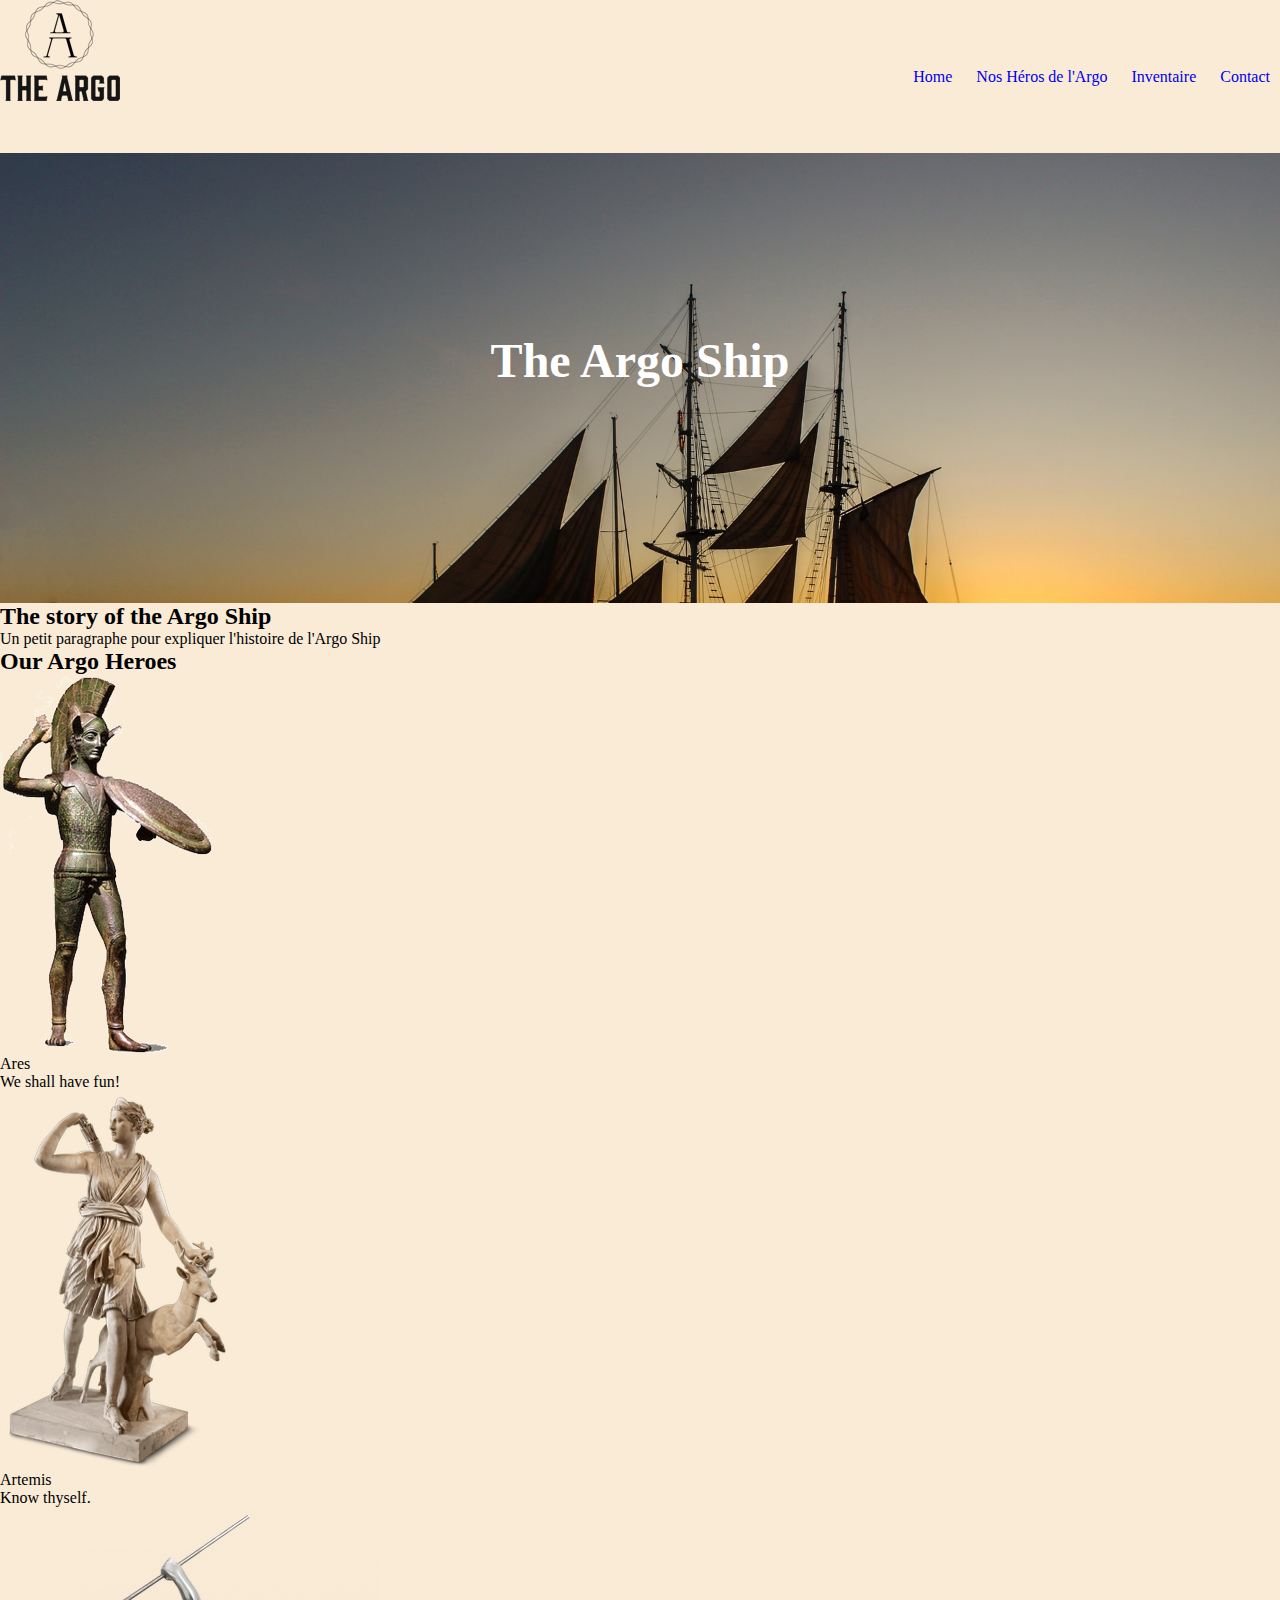
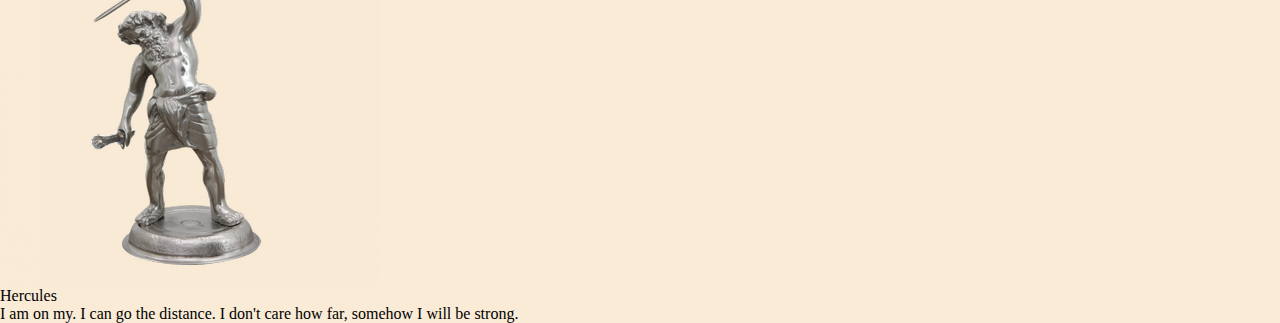
==== index.html @ 35ce04b2 "Initial commit" ====
<html>
  <head>
    <title>The Argo</title>
    <meta charset="UTF-8" />
    <meta name="viewport" content="width=device-width" />
    <link rel="stylesheet" href="./style.css" />
  </head>

  <body>
    <header>
			<img class="logo" src="img/argo-logo.png" alt="argo-logo" />
			<nav>
				<a href="#">Home</a>
				<a href="./heroes.html">Nos Héros de l'Argo</a>
				<a href="#">Inventaire</a>
				<a href="#">Contact</a>
			</nav>
		</header>

    <main>

      <section class="welcomeSection">
        <h1>The Argo Ship</h1>
			</section>
			
      <section class="historySection">
        <h2>The story of the Argo Ship</h2>
        <p>Un petit paragraphe pour expliquer l'histoire de l'Argo Ship</p>
			</section>
			
			<section class="heroesSection">
				<h2>Our Argo Heroes</h2>
				<div>
					<img class="img_inner_heroesSection" src="img/ares_marte.png" alt="Ares" />
					<p>Ares</p>
					<p>We shall have fun!</p>
				</div>
			
				<div>
					<img class="img_inner_heroesSection" src="img/artemis.png" alt="Artemis" />
					<p>Artemis</p>
					<p>Know thyself.</p>
				</div>
			
				<div>
					<img class="img_inner_heroesSection" src="img/hercules.png" alt="Hercules" />
					<p>Hercules</p>
					<p>
						I am on my. I can go the distance. I don't care how far, somehow I
						will be strong.
					</p>
			</section>

    </main>

    <footer></footer>
  </body>
</html>
---- style.css ----
* {
  box-sizing: border-box;
  padding: 0;
  margin: 0;
}

body {
  background-color: antiquewhite;
}

header {
  display: flex;
  flex-flow: row nowrap;
  justify-content: flex-end;
  align-items: center;
  height: 17vh;
}

.logo {
  position: absolute;
  top: 0;
  left: 0;
}

nav a {
  text-decoration: none;
  margin: 10px;
}

nav a:hover {
  text-decoration: underline;
}

.welcomeSection {
  width: 100vw;
  height: 50vh;
  background-image: url("img/welcome-bkgd.jpg");
  background-size: 100%;
  background-repeat: no-repeat;
}

h1 {
  color: white;
  font-size: 3em;
  padding-top: 20vh;
  text-align: center;
}

.heroesSection {
}
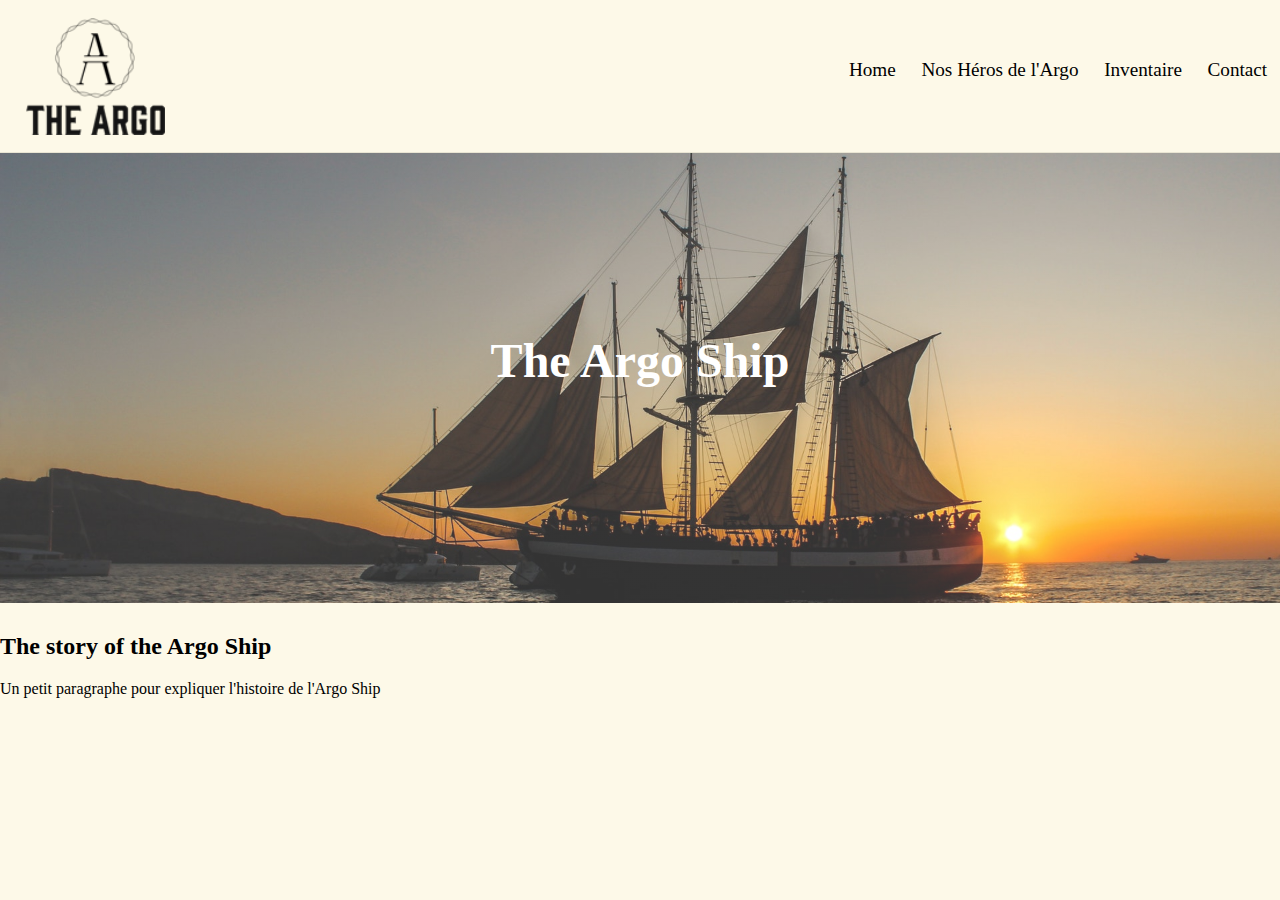
==== commit cdc4ec5c: "initial commit" ====
--- a/index.html
+++ b/index.html
@@ -8,49 +8,24 @@
 
   <body>
     <header>
-			<img class="logo" src="img/argo-logo.png" alt="argo-logo" />
-			<nav>
-				<a href="#">Home</a>
-				<a href="./heroes.html">Nos Héros de l'Argo</a>
-				<a href="#">Inventaire</a>
-				<a href="#">Contact</a>
-			</nav>
-		</header>
+      <img class="logo" src="img/argo-logo.png" alt="argo-logo" />
+      <nav>
+        <a href="./index.html">Home</a>
+        <a href="./heroes.html">Nos Héros de l'Argo</a>
+        <a href="./inventory.html">Inventaire</a>
+        <a href="#">Contact</a>
+      </nav>
+    </header>
 
     <main>
-
       <section class="welcomeSection">
         <h1>The Argo Ship</h1>
-			</section>
-			
+      </section>
+
       <section class="historySection">
         <h2>The story of the Argo Ship</h2>
         <p>Un petit paragraphe pour expliquer l'histoire de l'Argo Ship</p>
-			</section>
-			
-			<section class="heroesSection">
-				<h2>Our Argo Heroes</h2>
-				<div>
-					<img class="img_inner_heroesSection" src="img/ares_marte.png" alt="Ares" />
-					<p>Ares</p>
-					<p>We shall have fun!</p>
-				</div>
-			
-				<div>
-					<img class="img_inner_heroesSection" src="img/artemis.png" alt="Artemis" />
-					<p>Artemis</p>
-					<p>Know thyself.</p>
-				</div>
-			
-				<div>
-					<img class="img_inner_heroesSection" src="img/hercules.png" alt="Hercules" />
-					<p>Hercules</p>
-					<p>
-						I am on my. I can go the distance. I don't care how far, somehow I
-						will be strong.
-					</p>
-			</section>
-
+      </section>
     </main>
 
     <footer></footer>
--- a/style.css
+++ b/style.css
@@ -5,38 +5,56 @@
 }
 
 body {
-  background-color: antiquewhite;
+  background-color: #fdf9e8;
 }
 
 header {
-  display: flex;
-  flex-flow: row nowrap;
-  justify-content: flex-end;
-  align-items: center;
   height: 17vh;
+  border-bottom: 1px solid #e9e5d3;
 }
 
 .logo {
   position: absolute;
-  top: 0;
-  left: 0;
+  top: 2vh;
+  left: 2vw;
+  height: 13vh;
+}
+
+nav {
+  display: flex;
+  flex-flow: row nowrap;
+  justify-content: flex-end;
 }
 
 nav a {
   text-decoration: none;
-  margin: 10px;
+  padding: 6.6vh 1vw;
+  font-size: 1.2em;
+  color: black;
 }
 
 nav a:hover {
   text-decoration: underline;
+  background-color: #e9e5d3;
+}
+
+nav a:visited {
+  color: #7e7c73;
 }
 
 .welcomeSection {
   width: 100vw;
   height: 50vh;
-  background-image: url("img/welcome-bkgd.jpg");
+  background-image: linear-gradient(
+      to bottom,
+      rgba(255, 255, 255, 0.2),
+      rgba(255, 255, 255, 0.2)
+    ),
+    url("img/welcome-bkgd.jpg");
+  background-position: center;
   background-size: 100%;
   background-repeat: no-repeat;
+  margin: 0 0 30px 0;
 }
 
 h1 {
@@ -47,4 +65,28 @@
 }
 
 .heroesSection {
+  display: flex;
+  flex-flow: row wrap;
+  justify-content: space-around;
 }
+
+section h2 {
+  width: 100vw;
+  margin-top: 20px;
+  margin-bottom: 20px;
+}
+
+.flex_container_heroe {
+  display: flex;
+  flex-flow: column nowrap;
+  max-width: 300px;
+  justify-content: center;
+  align-items: center;
+  margin: 30px;
+}
+
+.img_inner_heroesSection {
+  max-width: 250px;
+  height: 350px;
+  margin-bottom: 20px;
+}
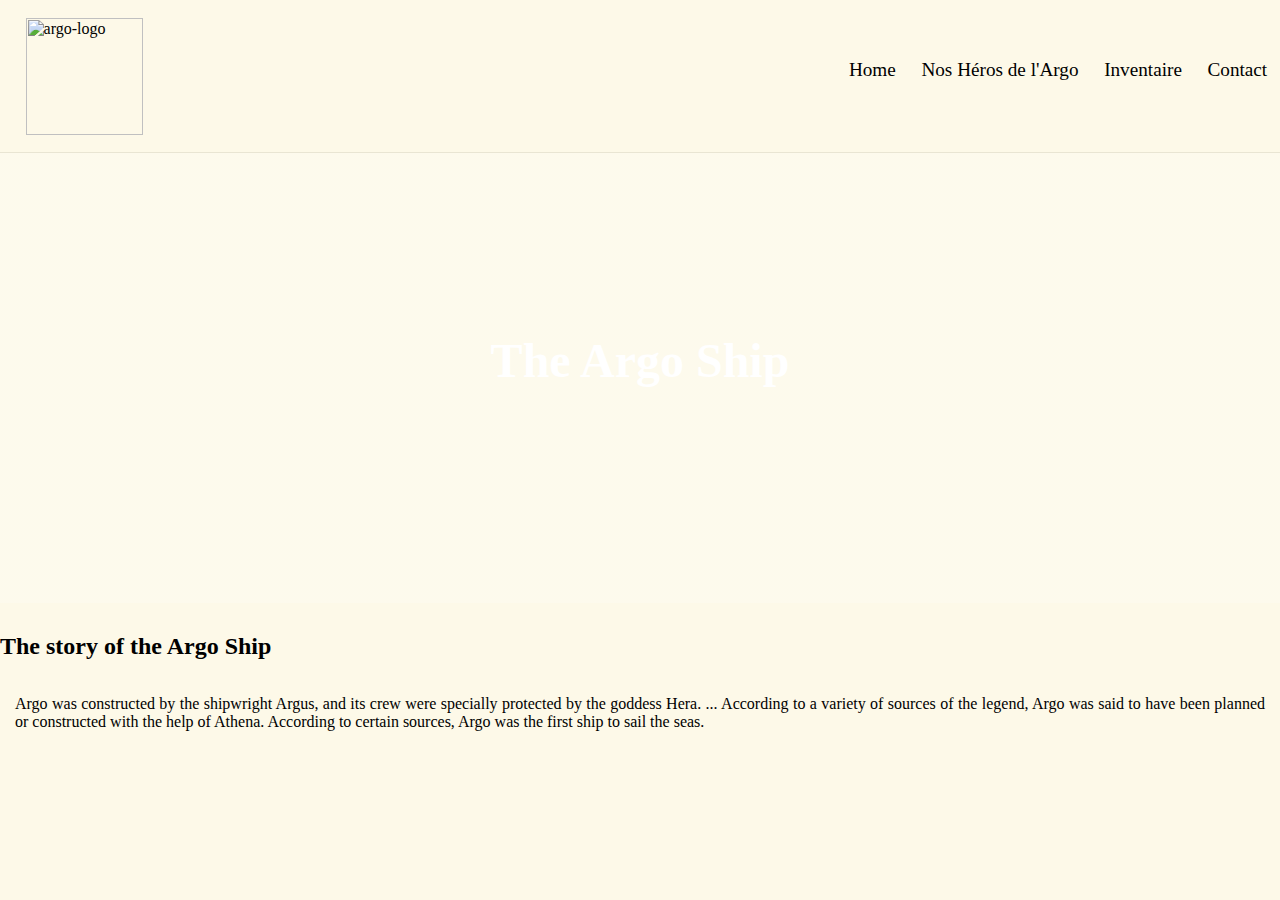
==== commit 08ed05dd: "add contact page Page contact added" ====
--- a/index.html
+++ b/index.html
@@ -13,7 +13,7 @@
         <a href="./index.html">Home</a>
         <a href="./heroes.html">Nos Héros de l'Argo</a>
         <a href="./inventory.html">Inventaire</a>
-        <a href="#">Contact</a>
+        <a href="./contact.html">Contact</a>
       </nav>
     </header>
 
@@ -24,7 +24,13 @@
 
       <section class="historySection">
         <h2>The story of the Argo Ship</h2>
-        <p>Un petit paragraphe pour expliquer l'histoire de l'Argo Ship</p>
+        <p>
+          Argo was constructed by the shipwright Argus, and its crew were
+          specially protected by the goddess Hera. ... According to a variety of
+          sources of the legend, Argo was said to have been planned or
+          constructed with the help of Athena. According to certain sources,
+          Argo was the first ship to sail the seas.
+        </p>
       </section>
     </main>
 
--- a/style.css
+++ b/style.css
@@ -64,6 +64,11 @@
   text-align: center;
 }
 
+.historySection p {
+  text-align: justify;
+  padding: 15px;
+}
+
 .heroesSection {
   display: flex;
   flex-flow: row wrap;
@@ -90,3 +95,20 @@
   height: 350px;
   margin-bottom: 20px;
 }
+
+.inventorySection table {
+  width: 100vw;
+  margin-top: 20px;
+}
+
+.inventorySection td,
+tr,
+th,
+tbody {
+  border: 1px solid black;
+  text-align: center;
+}
+
+.inventorySection th {
+  background-color: grey;
+}
